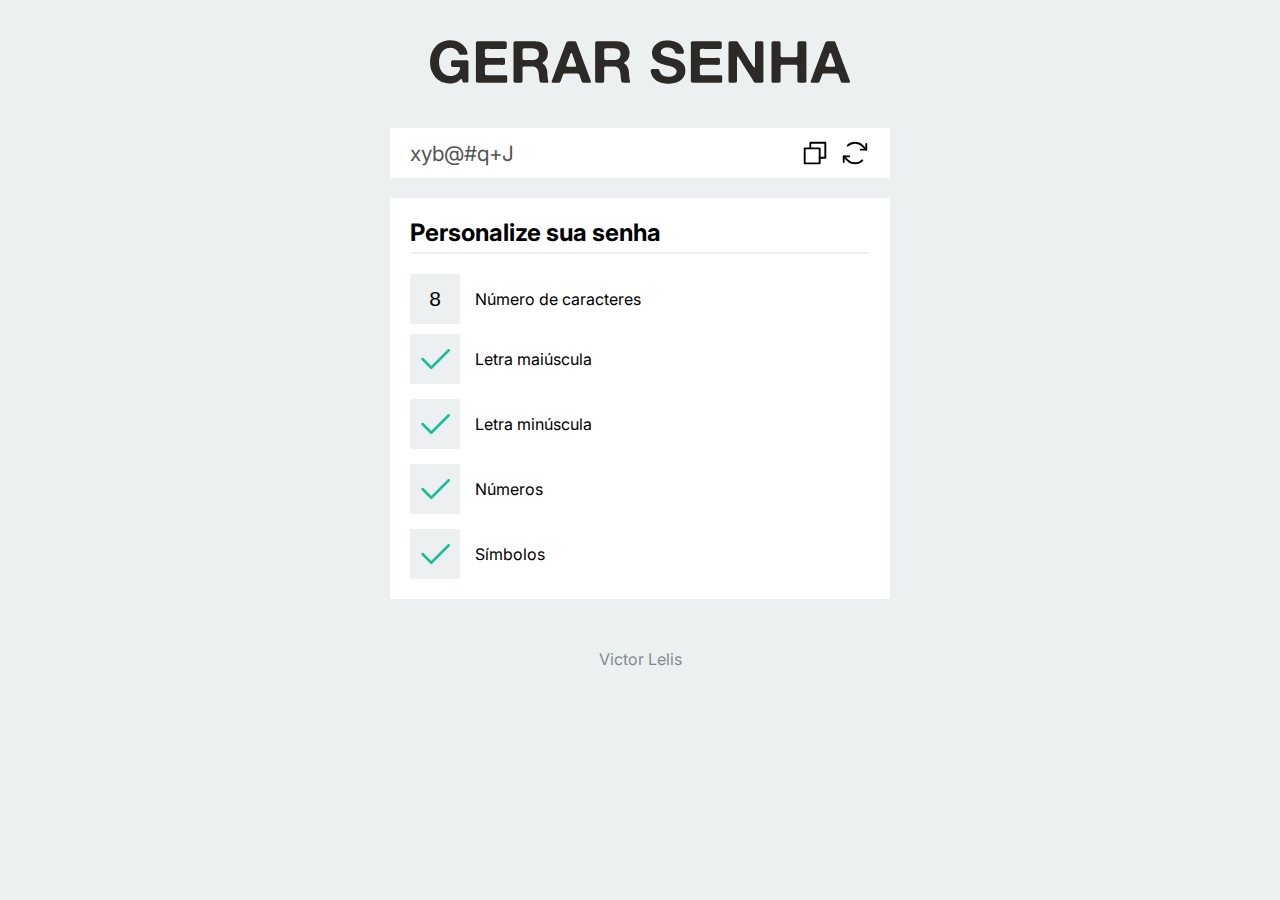
==== index.html @ 2c4eb966 "first test" ====
<!DOCTYPE html>
<html lang="pt-br">
  <head>
    <link rel="preconnect" href="https://fonts.googleapis.com" />
    <link rel="preconnect" href="https://fonts.gstatic.com" crossorigin />

    <meta charset="UTF-8" />
    <meta name="viewport" content="width=device-width, initial-scale=1.0" />
    <title>Gerar Senha</title>

    <meta name="title" content="Gerar Senha" />
    <meta name="description" content="Gerador de senhas segura" />
    <link rel="icon" type="image/png" sizes="16x16" href="/icon.svg" />

    <meta property="og:type" content="website" />
    <meta property="og:url" content="https://gerarsenha.com/" />
    <meta property="og:title" content="Gerar Senha" />
    <meta property="og:description" content="Gerador de senhas segura" />

    <meta property="twitter:url" content="https://gerarsenha.com/" />
    <meta property="twitter:title" content="Gerar Senha" />
    <meta property="twitter:description" content="Gerador de senhas segura" />

    <link
      href="https://fonts.googleapis.com/css2?family=Inter:wght@400;600;700;900&display=swap"
      rel="stylesheet"
    />

    <link rel="stylesheet" href="style.css" />
  </head>
  <body>
    <main>
      <button id="logo" class="generate">
        <img src="logo.svg" alt="Gerar Senha" />
      </button>

      <p class="message"></p>

      <div id="password">
        <input type="text" id="generated" disabled />
        <button id="copy">
          <svg
            xmlns="http://www.w3.org/2000/svg"
            width="30"
            height="30"
            fill="#000000"
            viewBox="0 0 256 256"
          >
            <rect width="256" height="256" fill="none"></rect>
            <polyline
              points="168 168 216 168 216 40 88 40 88 88"
              fill="none"
              stroke="#000000"
              stroke-linecap="round"
              stroke-linejoin="round"
              stroke-width="16"
            ></polyline>
            <rect
              x="40"
              y="88"
              width="128"
              height="128"
              fill="none"
              stroke="#000000"
              stroke-linecap="round"
              stroke-linejoin="round"
              stroke-width="16"
            ></rect>
          </svg>
        </button>
        <button class="generate">
          <svg
            xmlns="http://www.w3.org/2000/svg"
            width="30"
            height="30"
            fill="#000000"
            viewBox="0 0 256 256"
          >
            <rect width="256" height="256" fill="none"></rect>
            <polyline
              points="176.2 99.7 224.2 99.7 224.2 51.7"
              fill="none"
              stroke="#000000"
              stroke-linecap="round"
              stroke-linejoin="round"
              stroke-width="16"
            ></polyline>
            <path
              d="M65.8,65.8a87.9,87.9,0,0,1,124.4,0l34,33.9"
              fill="none"
              stroke="#000000"
              stroke-linecap="round"
              stroke-linejoin="round"
              stroke-width="16"
            ></path>
            <polyline
              points="79.8 156.3 31.8 156.3 31.8 204.3"
              fill="none"
              stroke="#000000"
              stroke-linecap="round"
              stroke-linejoin="round"
              stroke-width="16"
            ></polyline>
            <path
              d="M190.2,190.2a87.9,87.9,0,0,1-124.4,0l-34-33.9"
              fill="none"
              stroke="#000000"
              stroke-linecap="round"
              stroke-linejoin="round"
              stroke-width="16"
            ></path>
          </svg>
        </button>
      </div>

      <div id="custom">
        <h2>Personalize sua senha</h2>
        <div class="input-wrapper">
          <input type="number" id="characters" value="8" />
          <label for="characters">Número de caracteres</label>
        </div>

        <div class="checkbox-wrapper">
          <div class="wrapper">
            <input type="checkbox" name="custom" id="uppercase" checked />
            <label for="uppercase">Letra maiúscula</label>
          </div>

          <div class="wrapper">
            <input type="checkbox" name="custom" id="lowercase" checked />
            <label for="lowercase">Letra minúscula</label>
          </div>

          <div class="wrapper">
            <input type="checkbox" name="custom" id="numbers" checked />
            <label for="numbers">Números</label>
          </div>

          <div class="wrapper">
            <input type="checkbox" name="custom" id="symbols" checked />
            <label for="symbols">Símbolos</label>
          </div>
        </div>
      </div>
    </main>

    <footer>
      <p><a href="//ovictorlelis.dev" target="_blank">Victor Lelis</a></p>
    </footer>

    <script src="script.js"></script>
  </body>
</html>
---- style.css ----
* {
  margin: 0;
  padding: 0;
  outline: none;
  box-sizing: border-box;
}

body {
  padding: 30px;
  background: #ecf0f1;
  font-family: "Inter", sans-serif;
}

main {
  max-width: 500px;
  margin: 0 auto;
}
#logo {
  width: 100%;
  border: none;
  background: transparent;
}

#logo img {
  display: block;
  margin: 10px auto;
}

.message {
  text-align: center;
  height: 30px;
}

#password {
  position: relative;
  background: #fff;
  margin-bottom: 20px;
}

#password input {
  width: 100%;
  height: 50px;
  border: none;
  font-size: 21px;
  padding-left: 20px;
  background: transparent;
  font-family: "Inter", sans-serif;
}

#password button {
  top: 10px;
  position: absolute;
  background: transparent;
  border: none;
  cursor: pointer;
}

#password button.generate {
  right: 20px;
}

#password button#copy {
  right: 60px;
}

#custom {
  background: #fff;
  padding: 20px;
}

#custom h2 {
  font-weight: bold;
  margin-bottom: 20px;
  padding-bottom: 5px;
  border-bottom: 2px solid #ecf0f1;
}

.input-wrapper,
.checkbox-wrapper {
  display: flex;
  gap: 15px;
}

.input-wrapper {
  margin-bottom: 10px;
  align-items: center;
}

.input-wrapper label {
  padding: 10px 0;
}

.checkbox-wrapper {
  flex-direction: column;
}

.input-wrapper input,
.checkbox-wrapper input {
  width: 50px;
  height: 50px;
  border: none;
  background: #ecf0f1;
  padding-left: 5px;
  font-size: 21px;
  text-align: center;
}

.checkbox-wrapper input {
  opacity: 0;
}

input::-webkit-outer-spin-button,
input::-webkit-inner-spin-button {
  -webkit-appearance: none;
  margin: 0;
  padding: 0;
}

input[type="number"] {
  -moz-appearance: textfield;
  margin: 0;
  padding: 0;
}

.checkbox-wrapper {
  position: relative;
}

.checkbox-wrapper label {
  display: flex;
  align-items: center;
  padding: 10px 0;
}

.checkbox-wrapper label:before {
  content: "";
  width: 50px;
  height: 50px;
  border: none;
  background: #ecf0f1;
  left: 0;
  position: absolute;
}

.checkbox-wrapper input:checked + label:before {
  background-image: url("data:image/svg+xml,%3Csvg xmlns='http://www.w3.org/2000/svg' width='40' height='40' fill='%231abc9c' viewBox='0 0 256 256'%3E%3Crect width='256' height='256' fill='none'%3E%3C/rect%3E%3Cpolyline points='216 72 104 184 48 128' fill='none' stroke='%231abc9c' stroke-linecap='round' stroke-linejoin='round' stroke-width='16'%3E%3C/polyline%3E%3C/svg%3E");
  background-position: center;
  background-repeat: no-repeat;
}

.wrapper {
  display: flex;
  align-items: center;
  gap: 15px;
}

footer {
  text-align: center;
  padding: 50px 0 30px 0;
}

footer a {
  color: #7f8c8d;
  text-decoration: none;
}
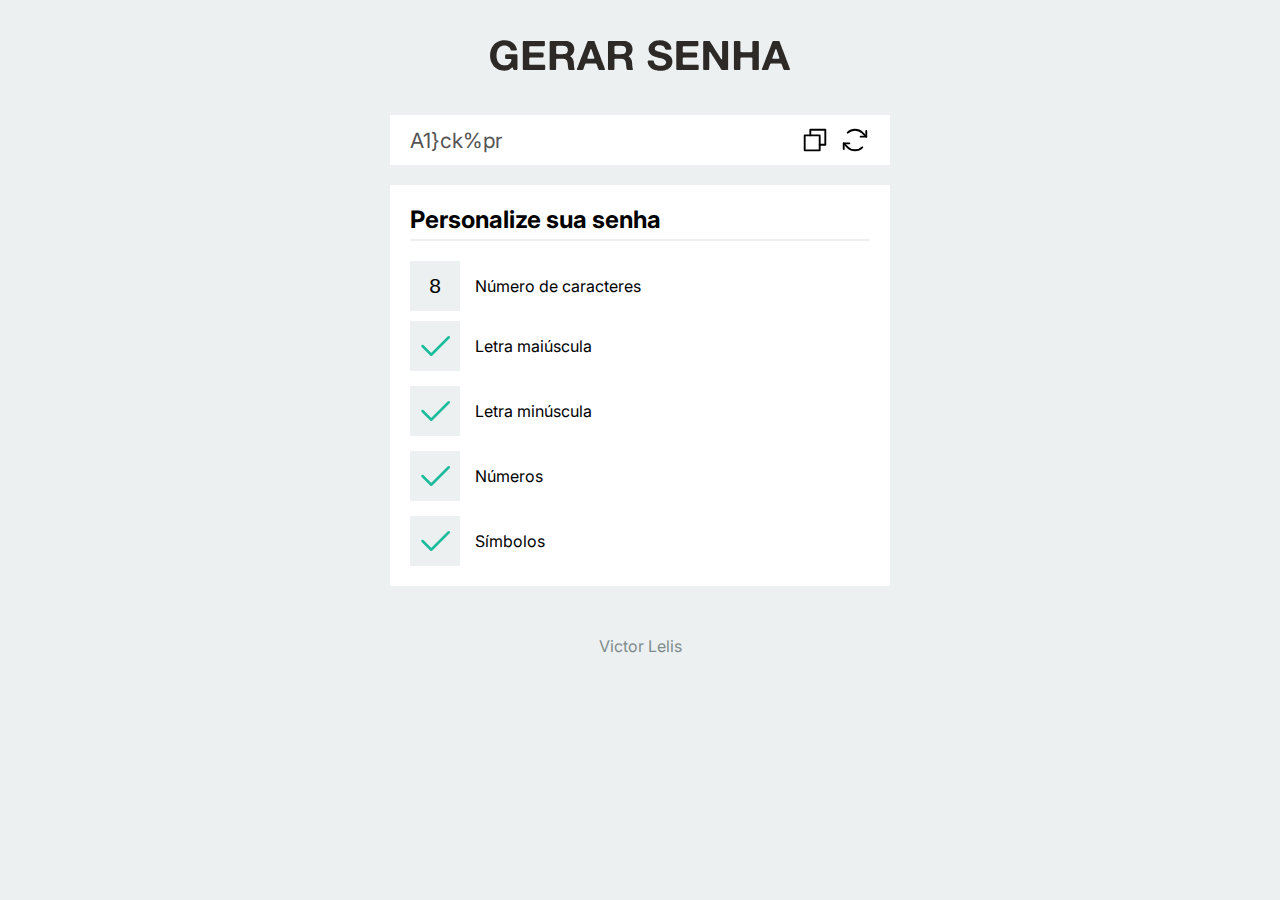
==== commit cce5d9d2: "test pwa" ====
--- a/index.html
+++ b/index.html
@@ -7,6 +7,8 @@
     <meta charset="UTF-8" />
     <meta name="viewport" content="width=device-width, initial-scale=1.0" />
     <title>Gerar Senha</title>
+
+    <meta name="theme-color" content="#ecf0f1" />
 
     <meta name="title" content="Gerar Senha" />
     <meta name="description" content="Gerador de senhas segura" />
@@ -20,6 +22,13 @@
     <meta property="twitter:url" content="https://gerarsenha.com/" />
     <meta property="twitter:title" content="Gerar Senha" />
     <meta property="twitter:description" content="Gerador de senhas segura" />
+
+    <link rel="canonical" href="" />
+    <meta name="apple-mobile-web-app-capable" content="yes" />
+    <meta name="apple-mobile-web-app-status-bar-style" content="#ecf0f1" />
+    <meta name="apple-mobile-web-app-title" content="Gerar Senha" />
+    <link rel="apple-touch-icon" href="icon.svg" />
+    <link rel="manifest" href="manifest.json" />
 
     <link
       href="https://fonts.googleapis.com/css2?family=Inter:wght@400;600;700;900&display=swap"
@@ -148,6 +157,30 @@
       <p><a href="//ovictorlelis.dev" target="_blank">Victor Lelis</a></p>
     </footer>
 
+    <script>
+      // This is the service worker with the Cache-first network
+      // Add this below content to your HTML page, or add the js file to your page at the very top to register service worker
+      // Check compatibility for the browser we're running this in
+      if ("serviceWorker" in navigator) {
+        if (navigator.serviceWorker.controller) {
+          console.log(
+            "[PWA Builder] active service worker found, no need to register"
+          );
+        } else {
+          // Register the service worker
+          navigator.serviceWorker
+            .register("sw.js", {
+              scope: "./",
+            })
+            .then(function (reg) {
+              console.log(
+                "[PWA Builder] Service worker has been registered for scope: " +
+                  reg.scope
+              );
+            });
+        }
+      }
+    </script>
     <script src="script.js"></script>
   </body>
 </html>
--- a/style.css
+++ b/style.css
@@ -22,6 +22,7 @@
 }
 
 #logo img {
+  width: 60%;
   display: block;
   margin: 10px auto;
 }
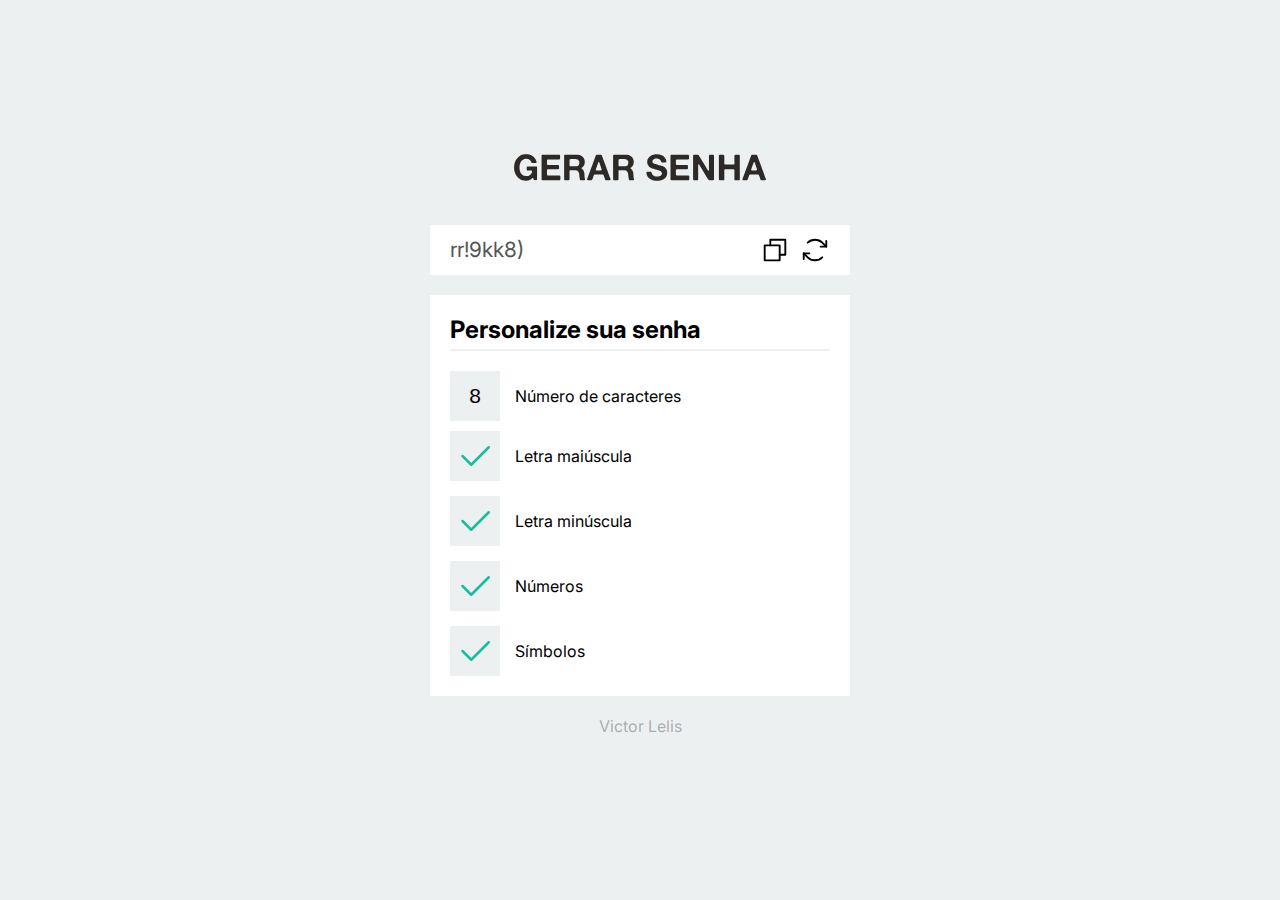
==== commit 0d567a9f: "change styles" ====
--- a/index.html
+++ b/index.html
@@ -38,124 +38,126 @@
     <link rel="stylesheet" href="style.css" />
   </head>
   <body>
-    <main>
-      <button id="logo" class="generate">
-        <img src="logo.svg" alt="Gerar Senha" />
-      </button>
+    <div>
+      <main>
+        <button id="logo" class="generate">
+          <img src="logo.svg" alt="Gerar Senha" />
+        </button>
 
-      <p class="message"></p>
+        <p class="message"></p>
 
-      <div id="password">
-        <input type="text" id="generated" disabled />
-        <button id="copy">
-          <svg
-            xmlns="http://www.w3.org/2000/svg"
-            width="30"
-            height="30"
-            fill="#000000"
-            viewBox="0 0 256 256"
-          >
-            <rect width="256" height="256" fill="none"></rect>
-            <polyline
-              points="168 168 216 168 216 40 88 40 88 88"
-              fill="none"
-              stroke="#000000"
-              stroke-linecap="round"
-              stroke-linejoin="round"
-              stroke-width="16"
-            ></polyline>
-            <rect
-              x="40"
-              y="88"
-              width="128"
-              height="128"
-              fill="none"
-              stroke="#000000"
-              stroke-linecap="round"
-              stroke-linejoin="round"
-              stroke-width="16"
-            ></rect>
-          </svg>
-        </button>
-        <button class="generate">
-          <svg
-            xmlns="http://www.w3.org/2000/svg"
-            width="30"
-            height="30"
-            fill="#000000"
-            viewBox="0 0 256 256"
-          >
-            <rect width="256" height="256" fill="none"></rect>
-            <polyline
-              points="176.2 99.7 224.2 99.7 224.2 51.7"
-              fill="none"
-              stroke="#000000"
-              stroke-linecap="round"
-              stroke-linejoin="round"
-              stroke-width="16"
-            ></polyline>
-            <path
-              d="M65.8,65.8a87.9,87.9,0,0,1,124.4,0l34,33.9"
-              fill="none"
-              stroke="#000000"
-              stroke-linecap="round"
-              stroke-linejoin="round"
-              stroke-width="16"
-            ></path>
-            <polyline
-              points="79.8 156.3 31.8 156.3 31.8 204.3"
-              fill="none"
-              stroke="#000000"
-              stroke-linecap="round"
-              stroke-linejoin="round"
-              stroke-width="16"
-            ></polyline>
-            <path
-              d="M190.2,190.2a87.9,87.9,0,0,1-124.4,0l-34-33.9"
-              fill="none"
-              stroke="#000000"
-              stroke-linecap="round"
-              stroke-linejoin="round"
-              stroke-width="16"
-            ></path>
-          </svg>
-        </button>
-      </div>
-
-      <div id="custom">
-        <h2>Personalize sua senha</h2>
-        <div class="input-wrapper">
-          <input type="number" id="characters" value="8" />
-          <label for="characters">Número de caracteres</label>
+        <div id="password">
+          <input type="text" id="generated" disabled />
+          <button id="copy">
+            <svg
+              xmlns="http://www.w3.org/2000/svg"
+              width="30"
+              height="30"
+              fill="#000000"
+              viewBox="0 0 256 256"
+            >
+              <rect width="256" height="256" fill="none"></rect>
+              <polyline
+                points="168 168 216 168 216 40 88 40 88 88"
+                fill="none"
+                stroke="#000000"
+                stroke-linecap="round"
+                stroke-linejoin="round"
+                stroke-width="16"
+              ></polyline>
+              <rect
+                x="40"
+                y="88"
+                width="128"
+                height="128"
+                fill="none"
+                stroke="#000000"
+                stroke-linecap="round"
+                stroke-linejoin="round"
+                stroke-width="16"
+              ></rect>
+            </svg>
+          </button>
+          <button class="generate">
+            <svg
+              xmlns="http://www.w3.org/2000/svg"
+              width="30"
+              height="30"
+              fill="#000000"
+              viewBox="0 0 256 256"
+            >
+              <rect width="256" height="256" fill="none"></rect>
+              <polyline
+                points="176.2 99.7 224.2 99.7 224.2 51.7"
+                fill="none"
+                stroke="#000000"
+                stroke-linecap="round"
+                stroke-linejoin="round"
+                stroke-width="16"
+              ></polyline>
+              <path
+                d="M65.8,65.8a87.9,87.9,0,0,1,124.4,0l34,33.9"
+                fill="none"
+                stroke="#000000"
+                stroke-linecap="round"
+                stroke-linejoin="round"
+                stroke-width="16"
+              ></path>
+              <polyline
+                points="79.8 156.3 31.8 156.3 31.8 204.3"
+                fill="none"
+                stroke="#000000"
+                stroke-linecap="round"
+                stroke-linejoin="round"
+                stroke-width="16"
+              ></polyline>
+              <path
+                d="M190.2,190.2a87.9,87.9,0,0,1-124.4,0l-34-33.9"
+                fill="none"
+                stroke="#000000"
+                stroke-linecap="round"
+                stroke-linejoin="round"
+                stroke-width="16"
+              ></path>
+            </svg>
+          </button>
         </div>
 
-        <div class="checkbox-wrapper">
-          <div class="wrapper">
-            <input type="checkbox" name="custom" id="uppercase" checked />
-            <label for="uppercase">Letra maiúscula</label>
+        <div id="custom">
+          <h2>Personalize sua senha</h2>
+          <div class="input-wrapper">
+            <input type="number" id="characters" value="8" />
+            <label for="characters">Número de caracteres</label>
           </div>
 
-          <div class="wrapper">
-            <input type="checkbox" name="custom" id="lowercase" checked />
-            <label for="lowercase">Letra minúscula</label>
-          </div>
+          <div class="checkbox-wrapper">
+            <div class="wrapper">
+              <input type="checkbox" name="custom" id="uppercase" checked />
+              <label for="uppercase">Letra maiúscula</label>
+            </div>
 
-          <div class="wrapper">
-            <input type="checkbox" name="custom" id="numbers" checked />
-            <label for="numbers">Números</label>
-          </div>
+            <div class="wrapper">
+              <input type="checkbox" name="custom" id="lowercase" checked />
+              <label for="lowercase">Letra minúscula</label>
+            </div>
 
-          <div class="wrapper">
-            <input type="checkbox" name="custom" id="symbols" checked />
-            <label for="symbols">Símbolos</label>
+            <div class="wrapper">
+              <input type="checkbox" name="custom" id="numbers" checked />
+              <label for="numbers">Números</label>
+            </div>
+
+            <div class="wrapper">
+              <input type="checkbox" name="custom" id="symbols" checked />
+              <label for="symbols">Símbolos</label>
+            </div>
           </div>
         </div>
-      </div>
-    </main>
+      </main>
 
-    <footer>
-      <p><a href="//ovictorlelis.dev" target="_blank">Victor Lelis</a></p>
-    </footer>
+      <footer>
+        <p><a href="//ovictorlelis.dev" target="_blank">Victor Lelis</a></p>
+      </footer>
+    </div>
 
     <script>
       // This is the service worker with the Cache-first network
--- a/style.css
+++ b/style.css
@@ -9,6 +9,10 @@
   padding: 30px;
   background: #ecf0f1;
   font-family: "Inter", sans-serif;
+  min-height: 100vh;
+  display: flex;
+  align-items: center;
+  justify-content: center;
 }
 
 main {
@@ -157,10 +161,10 @@
 
 footer {
   text-align: center;
-  padding: 50px 0 30px 0;
+  padding: 20px 0;
 }
 
 footer a {
-  color: #7f8c8d;
+  color: rgba(0, 0, 0, 0.3);
   text-decoration: none;
 }
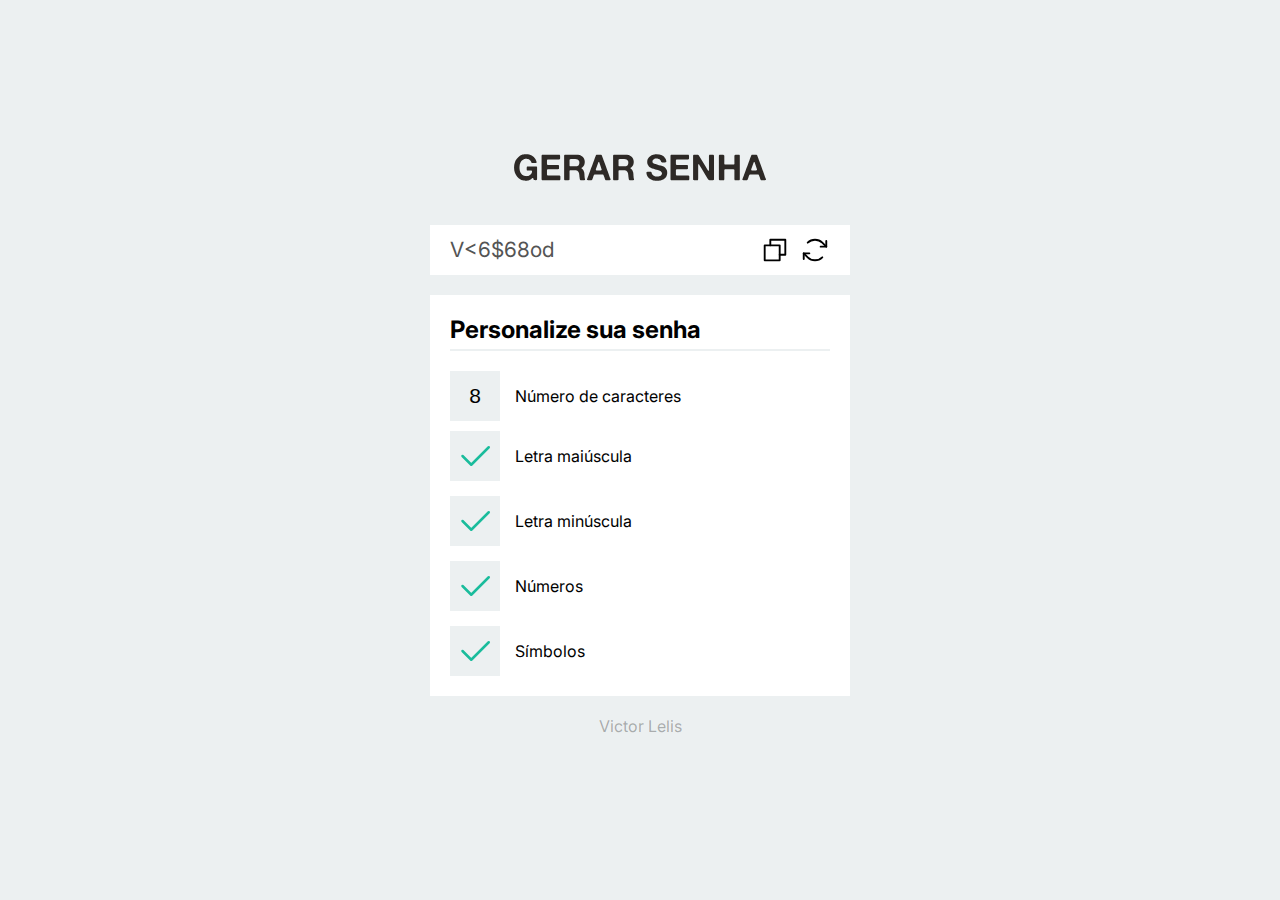
==== commit 90fbaf8a: "add description" ====
--- a/index.html
+++ b/index.html
@@ -6,7 +6,7 @@
 
     <meta charset="UTF-8" />
     <meta name="viewport" content="width=device-width, initial-scale=1.0" />
-    <title>Gerar Senha</title>
+    <title>Gerar Senha - Gerador de senhas segura</title>
 
     <meta name="theme-color" content="#ecf0f1" />
 
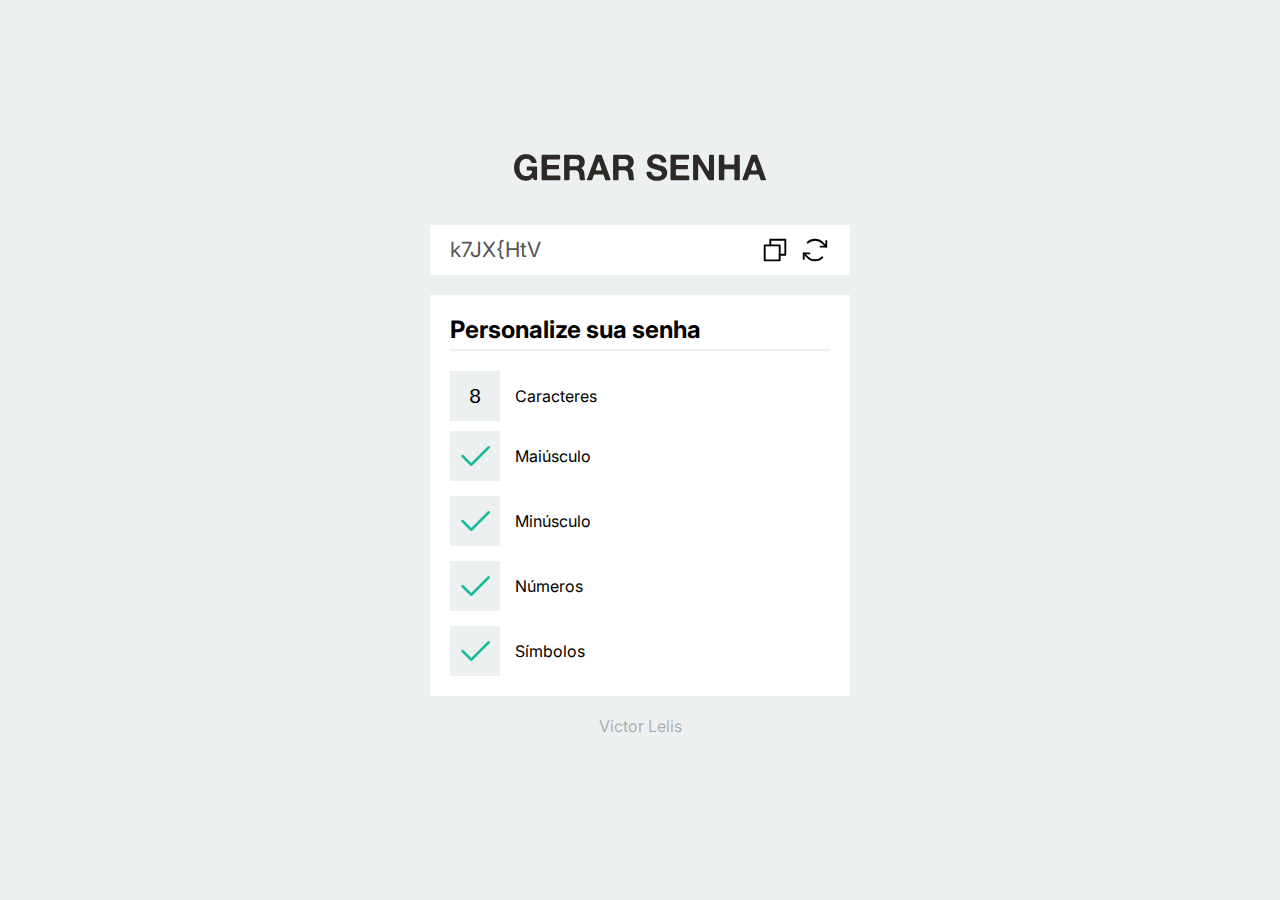
==== commit d34b69a0: "change custom texts" ====
--- a/index.html
+++ b/index.html
@@ -127,18 +127,18 @@
           <h2>Personalize sua senha</h2>
           <div class="input-wrapper">
             <input type="number" id="characters" value="8" />
-            <label for="characters">Número de caracteres</label>
+            <label for="characters">Caracteres</label>
           </div>
 
           <div class="checkbox-wrapper">
             <div class="wrapper">
               <input type="checkbox" name="custom" id="uppercase" checked />
-              <label for="uppercase">Letra maiúscula</label>
+              <label for="uppercase">Maiúsculo</label>
             </div>
 
             <div class="wrapper">
               <input type="checkbox" name="custom" id="lowercase" checked />
-              <label for="lowercase">Letra minúscula</label>
+              <label for="lowercase">Minúsculo</label>
             </div>
 
             <div class="wrapper">
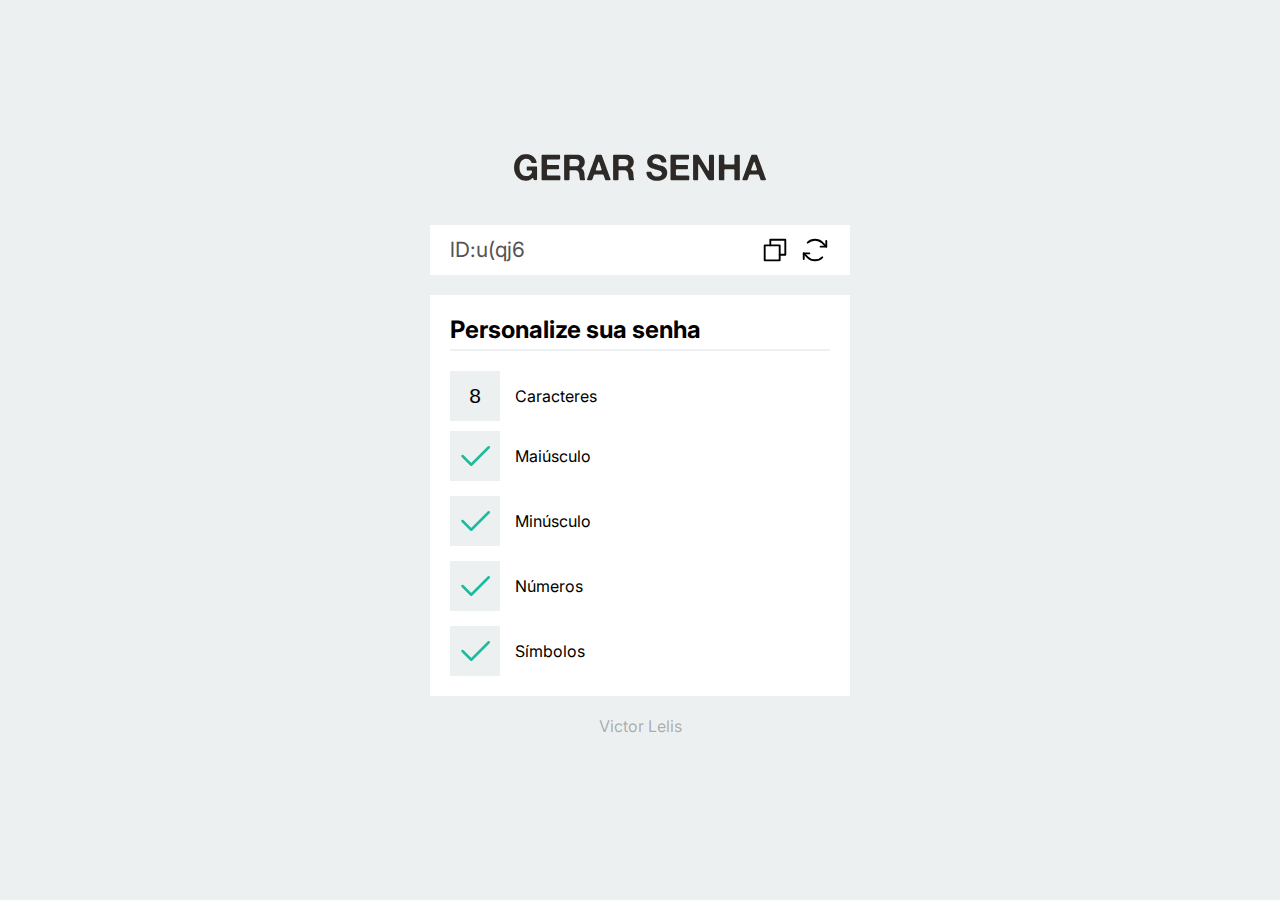
==== commit 230819dc: "update to clear cache" ====
--- a/index.html
+++ b/index.html
@@ -35,7 +35,7 @@
       rel="stylesheet"
     />
 
-    <link rel="stylesheet" href="style.css" />
+    <link rel="stylesheet" href="style.css?t=2611222100" />
   </head>
   <body>
     <div>
@@ -159,30 +159,6 @@
       </footer>
     </div>
 
-    <script>
-      // This is the service worker with the Cache-first network
-      // Add this below content to your HTML page, or add the js file to your page at the very top to register service worker
-      // Check compatibility for the browser we're running this in
-      if ("serviceWorker" in navigator) {
-        if (navigator.serviceWorker.controller) {
-          console.log(
-            "[PWA Builder] active service worker found, no need to register"
-          );
-        } else {
-          // Register the service worker
-          navigator.serviceWorker
-            .register("sw.js", {
-              scope: "./",
-            })
-            .then(function (reg) {
-              console.log(
-                "[PWA Builder] Service worker has been registered for scope: " +
-                  reg.scope
-              );
-            });
-        }
-      }
-    </script>
-    <script src="script.js"></script>
+    <script src="script.js?t=2611222100"></script>
   </body>
 </html>
